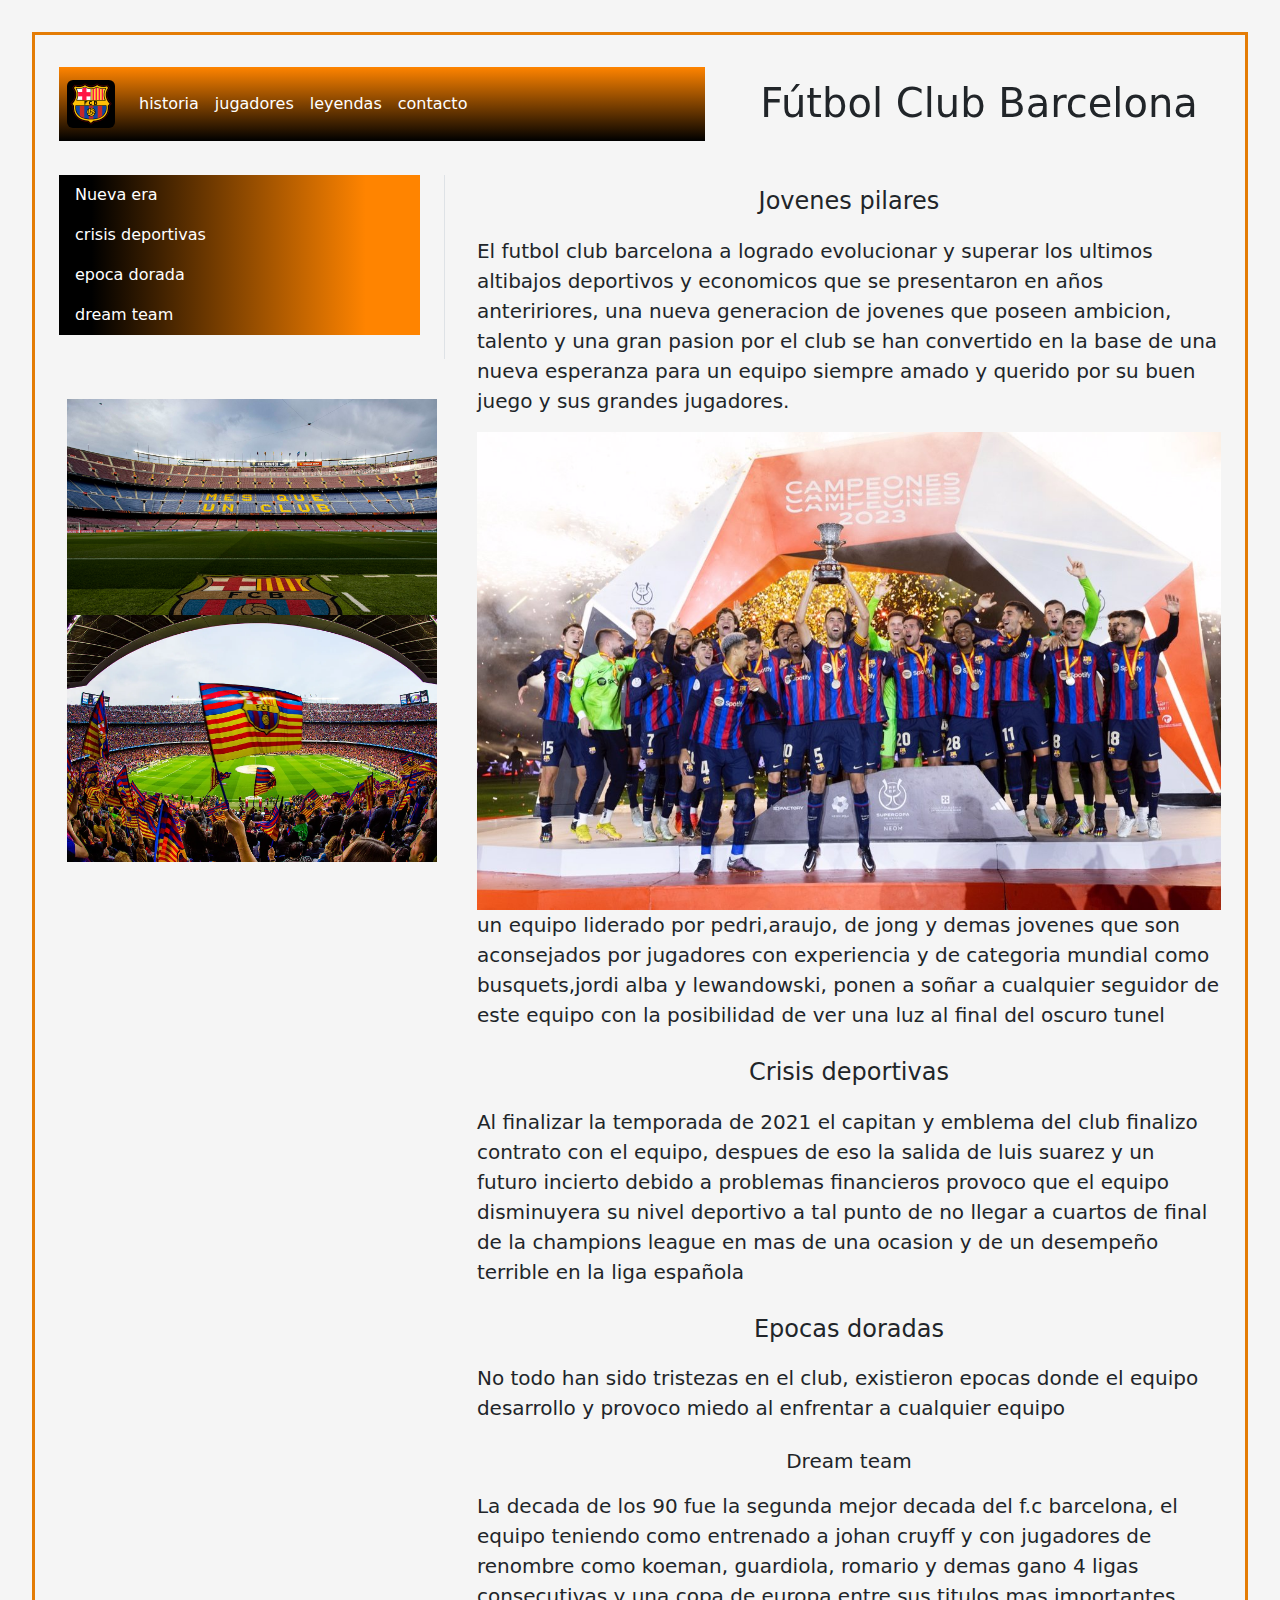
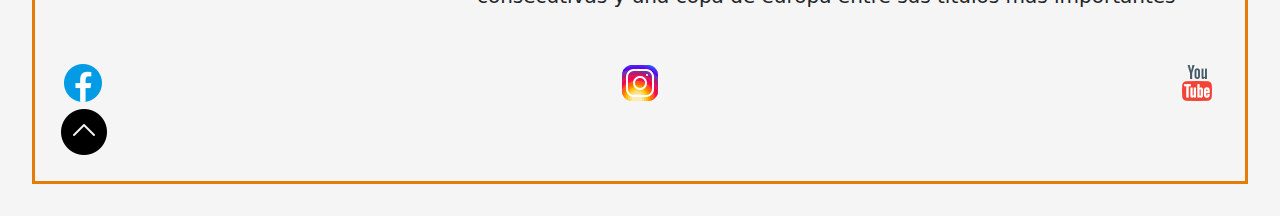
==== index.html @ ddcb74bc "a" ====
<!DOCTYPE html>
<html lang="en">
<head>
    <meta charset="UTF-8">
    <meta http-equiv="X-UA-Compatible" content="IE=edge">
    <meta name="viewport" content="width=device-width, initial-scale=1.0">
    <link href="https://unpkg.com/aos@2.3.1/dist/aos.css" rel="stylesheet">
    <link rel="stylesheet" href="https://cdn.jsdelivr.net/npm/bootstrap@5.3.0-alpha1/dist/css/bootstrap.min.css">
    <link rel="stylesheet" href="./css/style.css">
    <link rel="icon" type="image/png" href="./img/redessociales/favbarca.png">
    <title>Barcelona F.C</title>
</head>
<body class="grilla1"> 
  <header id="inicio" >
    <nav class="navbar  navbar-expand-lg  ">
      <div class="container-fluid">
        <a class="navbar-brand" data-aos="zoom-in"  data-aos-duration="1000" href="./index.html"><img src="./img/redessociales/barcelona.png" class="rounded" alt=""></a>
        <button class="navbar-toggler" type="button" data-bs-toggle="collapse" data-bs-target="#navbarNav" aria-controls="navbarNav" aria-expanded="false" aria-label="Toggle navigation">
          <span class="navbar-toggler-icon"></span>
        </button>
        <div class="collapse navbar-collapse" id="navbarNav">
          <ul class="navbar-nav">
            <li class="nav-item">
              <a class="nav-link" href="./sections/story.html">historia</a>
            </li>
            <li class="nav-item">
              <a class="nav-link" href="./sections/players.html">jugadores</a>
            </li>
            <li class="nav-item">
              <a class="nav-link" href="./sections/leyends.html">leyendas</a>
            </li>
            <li class="nav-item">
              <a class="nav-link" href="./sections/contact.html">contacto</a>
            </li>
          </ul>
        </div>
      </div>
    </nav>
  </header>
  <main  data-aos="zoom-in"  data-aos-duration="1000" >
    <h1 class="titulo"  >Fútbol Club Barcelona</h1>
  </main>
  <picture class="estadio">
    <img src="./img/inicio/estadio.jpg" p-1 class="img-fluid" alt="estadio barcelona">
  </picture>
  <picture class="hinchada">
    <img src="./img/inicio/hinchada.webp" class="img-fluid" alt="hinchas del barcelona">
  </picture>       
  <section  class="menu2">
    <nav  id="navbar-example3" class="h-100 flex-column align-items-stretch pe-4 border-end">
      <nav class="nav  flex-column" class="grad" >
        <a class="nav-link" href="#item-1">Nueva era</a> 
        <a class="nav-link" href="#item-2">crisis deportivas</a>
        <a class="nav-link" href="#item-3">epoca dorada</a>
        <a class="nav-link" href="#item-4">dream team</a>
      </nav>
    </nav>
  </section>
  <section class="contenido">
    <div data-bs-spy="scroll" data-bs-target="#navbar-example3" data-bs-smooth-scroll="true" class="scrollspy-example-2" tabindex="0">
      <div id="item-1">
        <h4>Jovenes pilares</h4>
        <p>El futbol club barcelona a logrado evolucionar y superar los ultimos altibajos deportivos y economicos
                  que se presentaron en años anteririores, una nueva generacion de jovenes que poseen ambicion, talento y una  
                  gran pasion por el club se han convertido en la base de una nueva esperanza para un equipo siempre amado  y  querido por su buen juego y sus grandes jugadores.</p>
        <picture class="campeon" >
          <img src="./img/barcacampeon.jpg" class="img-fluid" alt="barcelona campeon 2023">
        </picture>
        <p>un equipo liderado por pedri,araujo, de jong y demas jovenes que son aconsejados por jugadores con experiencia y de categoria mundial como busquets,jordi alba y lewandowski, ponen a soñar a cualquier seguidor de este equipo con la posibilidad de ver una luz al final del oscuro tunel</p>
      </div>
      <div id="item-2">
        <h4>Crisis deportivas</h4>
          <p>Al finalizar la temporada de 2021 el capitan y emblema del club finalizo contrato con el equipo, despues de eso la salida de luis suarez y un futuro incierto debido a problemas financieros provoco que el equipo disminuyera su nivel deportivo a tal punto de no llegar a cuartos de final de la champions league en mas de una ocasion y de un desempeño terrible en la liga española</p>
      </div>
      <div id="item-3">
        <h4>Epocas doradas</h4>
          <p>No todo  han sido tristezas en el club, existieron epocas donde el equipo desarrollo y provoco miedo al enfrentar a cualquier equipo</p>
      </div>
      <div id="item-4">
        <h5>Dream team</h5>
          <p>La decada de los 90 fue la segunda mejor decada del f.c barcelona, el equipo teniendo como entrenado a johan cruyff y con jugadores de renombre como koeman, guardiola, romario y demas gano 4 ligas consecutivas y una copa de europa entre sus titulos mas importantes</p>
      </div>
    </div>
  </section>
  <footer>
    <div class="redes">
      <a href="https://www.facebook.com/fcbarcelona" target="_blank"><img class="icono" src="./img/redessociales/facebook.png" alt="facebook del barcelona"></a>
      <a href="https://www.instagram.com/fcbarcelona/" target="_blank"> <img class="icono" src="./img/redessociales/instagram.png" alt="instagram del barcelona"></a>
      <a href="https://www.youtube.com/@FCBarcelona" target="_blank"><img src="./img/redessociales/youtube.png" alt="youtube del barcelona"></a>    
    </div>
    <div>
      <a href="#inicio"><img src="./img/redessociales/arriba.png" alt="volver al inicio"></a>
    </div>
  </footer>
  <script src="https://unpkg.com/aos@2.3.1/dist/aos.js"></script>
  <script>
    AOS.init();
  </script>
  <script src="https://cdn.jsdelivr.net/npm/bootstrap@5.3.0-alpha1/dist/js/bootstrap.bundle.min.js" integrity="sha384-w76AqPfDkMBDXo30jS1Sgez6pr3x5MlQ1ZAGC+nuZB+EYdgRZgiwxhTBTkF7CXvN" crossorigin="anonymous"></script>
</body>
</html>
---- css/style.css ----
@import url('https://fonts.googleapis.com/css2?family=Raleway:ital@0;1&display=swap');
*{
    margin: 0;
    padding: 0;
}
body{
    background-color:whitesmoke;
    margin: 2em;
    gap: 1em;
}
h1, h2, h3, h4, h5{
    text-align: center;
    padding: 0.5em;
    
}
p{
    font-size: 20px;
    transition: font-size 1s;
}
p:hover{
    font-size: 25px;
}
footer{
    grid-area: footer;
    padding: 0.5em;
}
.redes{
    display: flex;
    flex: auto;
    justify-content: space-between;
    flex-direction: row;
    
    

}
.navbar .container-fluid{
    display: flex;
    justify-content: flex-start;
    align-items: stretch;
    background: linear-gradient(0deg, rgba(0,0,0,1) 0%, rgba(255,132,0,1) 100%);
    padding: 0.5em;
    
    
}
.nav .nav-link{
    background: linear-gradient(90deg, rgba(0,0,0,1) 9%, rgba(255,132,0,1) 85%);

}
.nav-link{
    color: rgb(255, 255, 255);
    list-style-type:circle;
    list-style-position: inside;
    
}


.form-control{
    background-color: #890000;
}

input{
    background-color: #890000;
    color: black;
    border-radius: 1rem;
    border-color: black;
    
}
header{
    grid-area: header;
    padding: 0.5em;
}
main{
    grid-area: main;
    padding: 0.5em;
    
}
.estadio{
    padding: 0.5em;
    margin: 0.5em;
    grid-area: estadio;
}
.hinchada{
    padding: 0.5em;
    margin: 0.5em;
    grid-area: hinchada;
}
.menu2{
    grid-area: menu2;
    padding: 0.5em;
}
.contenido{
    display: flex;
    flex-direction: column;
    justify-content: center;
    align-items: first baseline;
    grid-area: contenido;
    padding: 0.5em;
}
.grilla1{
    display: grid;
    grid-template-areas: 
    "header"
    "main"
    "estadio"
    "hinchada"
    "menu2"
    "contenido"
    "footer";
    padding: 1em;
    border:#e47c05 solid ;
    
}
@media (min-width: 600px){
    .grilla1{
        grid-template-areas: 
        "header main "
        "menu2 menu2"
        "estadio hinchada"
        "contenido contenido  "
        "footer footer ";
    }
    

}
@media (min-width: 600px){

}
@media (min-width: 900px){
    .grilla1{
        grid-template-areas: 
        "header header main"
        "menu2  contenido contenido"
        "estadio contenido contenido "
        "hinchada contenido contenido"
        "footer footer footer";
        grid-template-columns: auto auto 500px;
        grid-template-rows: 100px 200px 200px auto;
    
}

}
.list-group{
    margin-bottom: 1em;
    color: black;
}

.list-group-item{
    background: linear-gradient(90deg, rgba(255,255,255,1) 0%, rgba(0,16,135,1) 32%, rgba(219,0,0,1) 68%, rgba(255,255,255,1) 100%);
    
    border: black solid;
}

.card-body{
    padding:0.5rem ;
    background-color: rgb(255, 227, 227);
}

.carta1 {
    display: flex;
    align-items: stretch;
    flex-direction: column;
    grid-area: carta1 ;
    
}
.carta2{
    grid-area: carta2;
    display: flex;
    align-items: stretch;
    flex-direction: column;
}
.carta3{
    grid-area:carta3 ;
    display: flex;
    align-items: stretch;
    flex-direction: column;
}
.carta4{
    grid-area:carta4 ;
    display: flex;
    align-items: stretch;
    flex-direction: column;
}
.carta5{
    grid-area:carta5 ;
    display: flex;
    align-items: stretch;
    flex-direction: column;
}
.carta6{
    grid-area: carta6;
    display: flex;
    align-items: stretch;
    flex-direction: column;
}
.carta7{
    grid-area: carta7;
    display: flex;
    align-items: stretch;
    flex-direction: column;
}
.destacados{
    grid-area: destacados;
    padding: 1em;
    display: flex;
    justify-content: center;
    align-items: center;
    flex-direction: column;


}
.figuras{
    grid-area: figuras;
    padding:  1em;
}

.grillaJug{
    grid-area: grillajug;
    display: grid;
    grid-template-rows: repeat(7, 35em);
    grid-template-areas: 
    "carta1"
    "carta2"
    "carta3"
    "carta4"
    "carta5"
    "carta6"
    "carta7";
    gap: 2em;
    padding: 1em;
    
    
}
@media (min-width: 600px){
    
    .grillaJug{
        grid-template-rows: repeat(4, 35em);
        grid-template-areas: 
        "carta1 carta2"
        "carta3 carta4"
        "carta5 carta6"
        "carta7 carta7";
    }
}
@media (min-width: 900px){
    .grillaJug{
        grid-template-rows: repeat(3, 35em);
        grid-template-areas: 
        "carta1 carta2 carta3"
        "carta4 carta5 carta6"
        "carta7 carta7 carta7"
    }

}
.grilla2{
    display: grid;
    grid-template-areas: 
    "header"
    "main"
    "destacados"
    "figuras"
    "grillajug"
    "footer";
}
@media (min-width: 600px){
    .grilla2{
        grid-template-areas: 
        "header main"
        "destacados figuras"
        "grillajug grillajug"
        "footer footer";
}
}
@media (min-width: 900px){
    .grilla2{
        grid-template-areas:
        "header header main"
        "destacados destacados figuras"
        "grillajug grillajug grillajug"
        "footer footer footer";
    }
}
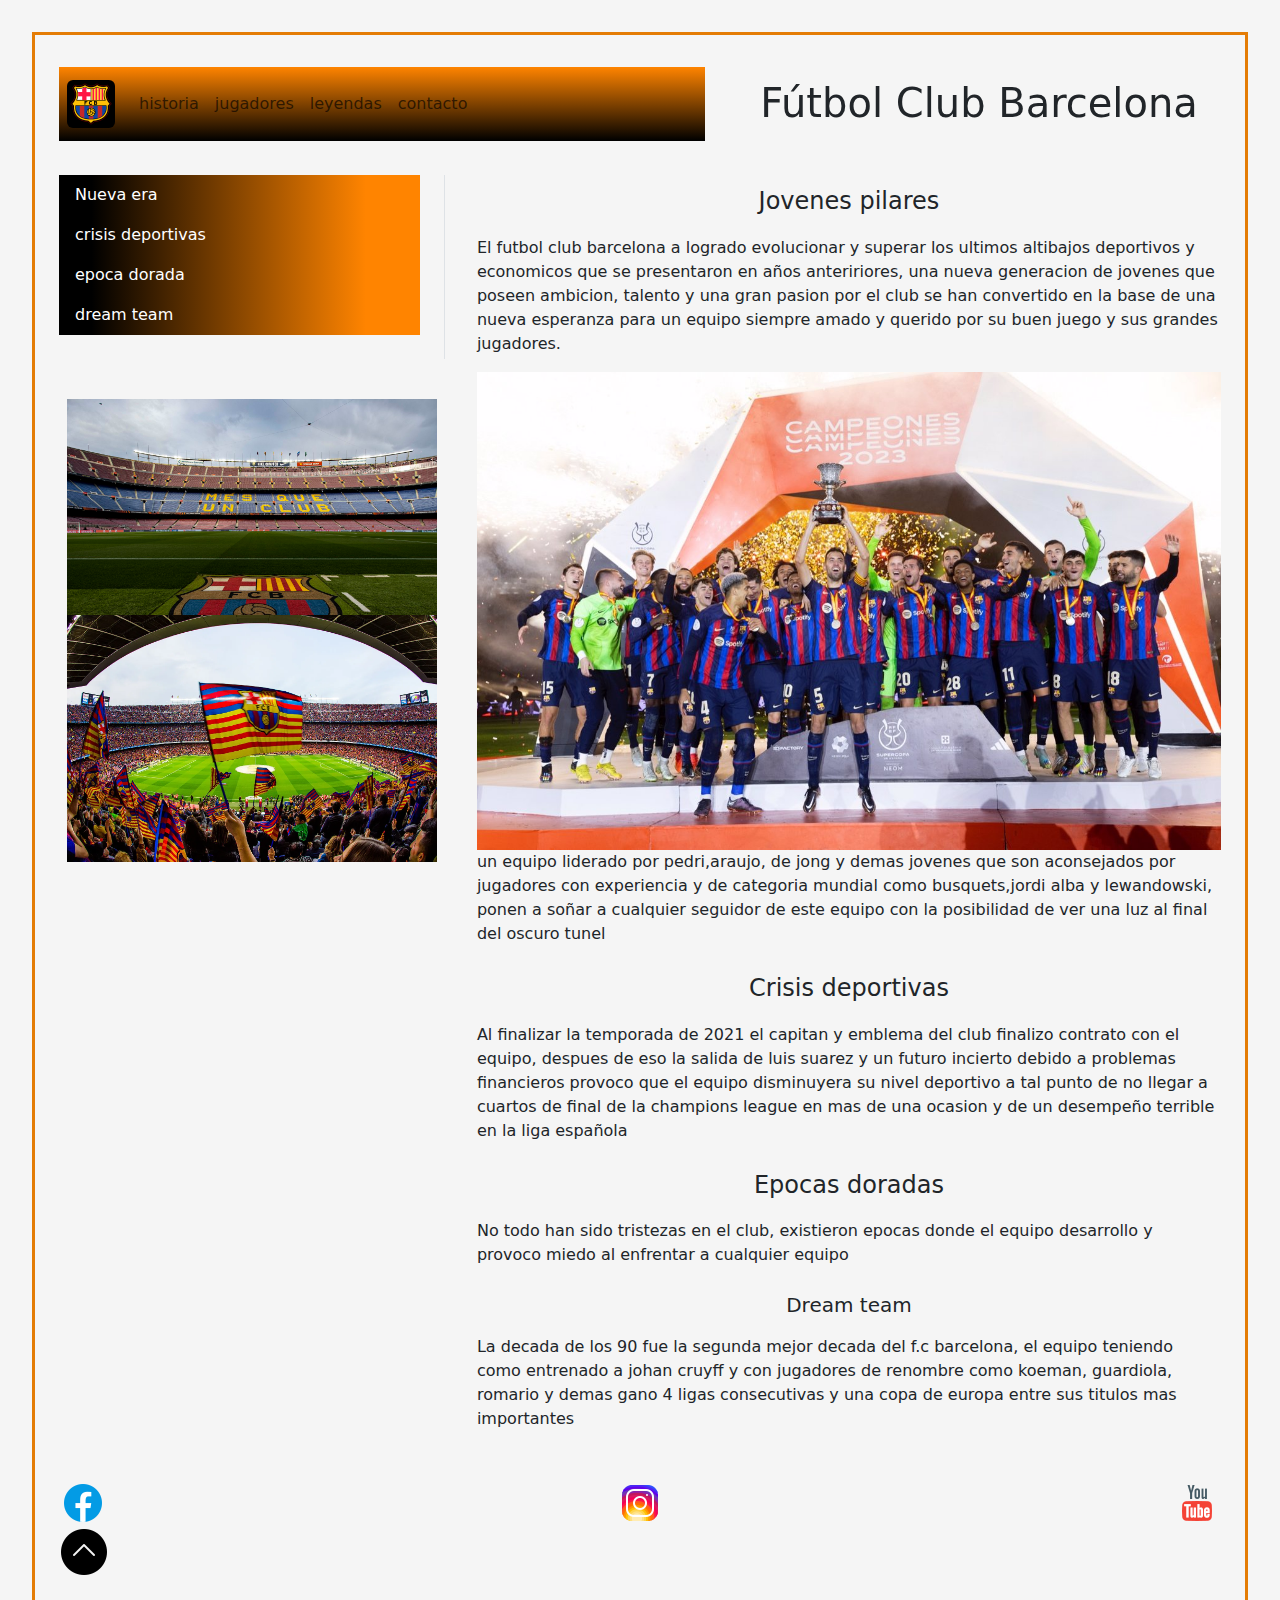
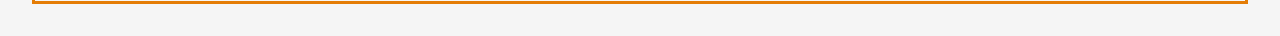
==== commit ac5410fa: "a" ====
--- a/index.html
+++ b/index.html
@@ -6,7 +6,7 @@
     <meta name="viewport" content="width=device-width, initial-scale=1.0">
     <link href="https://unpkg.com/aos@2.3.1/dist/aos.css" rel="stylesheet">
     <link rel="stylesheet" href="https://cdn.jsdelivr.net/npm/bootstrap@5.3.0-alpha1/dist/css/bootstrap.min.css">
-    <link rel="stylesheet" href="./css/style.css">
+    <link rel="stylesheet" href="./css/styles.css">
     <link rel="icon" type="image/png" href="./img/redessociales/favbarca.png">
     <title>Barcelona F.C</title>
 </head>
--- a/css/styles.css
+++ b/css/styles.css
@@ -0,0 +1,210 @@
+@import url("https://fonts.googleapis.com/css2?family=Raleway:ital@0;1&display=swap");
+* {
+  margin: 0;
+  padding: 0;
+}
+
+body {
+  background-color: whitesmoke;
+  margin: 2em;
+  gap: 1em;
+}
+body h1, body h2, body h3, body h4, body h5 {
+  text-align: center;
+  padding: 0.5em;
+}
+body h1 p, body h2 p, body h3 p, body h4 p, body h5 p {
+  font-size: 20px;
+  transition: font-size 1s;
+}
+body h1 p:hover, body h2 p:hover, body h3 p:hover, body h4 p:hover, body h5 p:hover {
+  font-size: 25px;
+}
+
+header {
+  grid-area: header;
+  padding: 0.5em;
+}
+header .navbar .container-fluid {
+  display: flex;
+  justify-content: flex-start;
+  align-items: stretch;
+  background: linear-gradient(0deg, rgb(0, 0, 0) 0%, rgb(255, 132, 0) 100%);
+  padding: 0.5em;
+}
+
+.nav {
+  background: linear-gradient(90deg, rgb(0, 0, 0) 9%, rgb(255, 132, 0) 85%);
+}
+.nav .nav-link {
+  color: rgb(255, 255, 255);
+  list-style-type: circle;
+  list-style-position: inside;
+}
+
+.grilla1 {
+  display: grid;
+  grid-template-areas: "header" "main" "estadio" "hinchada" "menu2" "contenido" "footer";
+  padding: 1em;
+  border: #e47c05 solid;
+}
+.grilla1 main {
+  grid-area: main;
+  padding: 0.5em;
+}
+.grilla1 .estadio {
+  padding: 0.5em;
+  margin: 0.5em;
+  grid-area: estadio;
+}
+.grilla1 .hinchada {
+  padding: 0.5em;
+  margin: 0.5em;
+  grid-area: hinchada;
+}
+.grilla1 .menu2 {
+  grid-area: menu2;
+  padding: 0.5em;
+}
+.grilla1 .contenido {
+  display: flex;
+  flex-direction: column;
+  justify-content: center;
+  align-items: first baseline;
+  grid-area: contenido;
+  padding: 0.5em;
+}
+
+@media (min-width: 600px) {
+  .grilla1 {
+    grid-template-areas: "header main " "menu2 menu2" "estadio hinchada" "contenido contenido  " "footer footer ";
+  }
+}
+@media (min-width: 900px) {
+  .grilla1 {
+    grid-template-areas: "header header main" "menu2  contenido contenido" "estadio contenido contenido " "hinchada contenido contenido" "footer footer footer";
+    grid-template-columns: auto auto 500px;
+    grid-template-rows: 100px 200px 200px auto;
+  }
+}
+.grilla2 {
+  display: grid;
+  grid-template-areas: "header" "main" "destacados" "figuras" "grillajug" "footer";
+}
+.grilla2 .list-group {
+  margin-bottom: 1em;
+  color: black;
+}
+.grilla2 .list-group-item {
+  background: linear-gradient(90deg, rgb(255, 255, 255) 0%, rgb(0, 16, 135) 32%, rgb(219, 0, 0) 68%, rgb(255, 255, 255) 100%);
+  border: black solid;
+}
+.grilla2 .card-body {
+  padding: 0.5rem;
+  background-color: rgb(255, 227, 227);
+}
+.grilla2 .destacados {
+  grid-area: destacados;
+  padding: 1em;
+  display: flex;
+  justify-content: center;
+  align-items: center;
+  flex-direction: column;
+}
+.grilla2 .figuras {
+  grid-area: figuras;
+  padding: 1em;
+}
+
+@media (min-width: 600px) {
+  .grilla2 {
+    grid-template-areas: "header main" "destacados figuras" "grillajug grillajug" "footer footer";
+  }
+}
+@media (min-width: 900px) {
+  .grilla2 {
+    grid-template-areas: "header header main" "destacados destacados figuras" "grillajug grillajug grillajug" "footer footer footer";
+  }
+}
+.grillaJug {
+  grid-area: grillajug;
+  display: grid;
+  grid-template-rows: repeat(7, 35em);
+  grid-template-areas: "carta1" "carta2" "carta3" "carta4" "carta5" "carta6" "carta7";
+  gap: 2em;
+  padding: 1em;
+}
+.grillaJug .carta1 {
+  grid-area: carta1;
+  display: flex;
+  align-items: stretch;
+  flex-direction: column;
+  flex-wrap: wrap;
+}
+.grillaJug .carta2 {
+  grid-area: carta2;
+  display: flex;
+  align-items: stretch;
+  flex-direction: column;
+  flex-wrap: wrap;
+}
+.grillaJug .carta3 {
+  grid-area: carta3;
+  display: flex;
+  align-items: stretch;
+  flex-direction: column;
+  flex-wrap: wrap;
+}
+.grillaJug .carta4 {
+  grid-area: carta4;
+  display: flex;
+  align-items: stretch;
+  flex-direction: column;
+  flex-wrap: wrap;
+}
+.grillaJug .carta5 {
+  grid-area: carta5;
+  display: flex;
+  align-items: stretch;
+  flex-direction: column;
+  flex-wrap: wrap;
+}
+.grillaJug .carta6 {
+  grid-area: carta6;
+  display: flex;
+  align-items: stretch;
+  flex-direction: column;
+  flex-wrap: wrap;
+}
+.grillaJug .carta7 {
+  grid-area: carta7;
+  display: flex;
+  align-items: stretch;
+  flex-direction: column;
+  flex-wrap: wrap;
+}
+
+@media (min-width: 600px) {
+  .grillaJug {
+    grid-template-rows: repeat(4, 35em);
+    grid-template-areas: "carta1 carta2" "carta3 carta4" "carta5 carta6" "carta7 carta7";
+  }
+}
+@media (min-width: 900px) {
+  .grillaJug {
+    grid-template-rows: repeat(3, 35em);
+    grid-template-areas: "carta1 carta2 carta3" "carta4 carta5 carta6" "carta7 carta7 carta7";
+  }
+}
+footer {
+  grid-area: footer;
+  padding: 0.5em;
+}
+footer .redes {
+  display: flex;
+  flex: auto;
+  justify-content: space-between;
+  flex-direction: row;
+}
+
+/*# sourceMappingURL=styles.css.map */
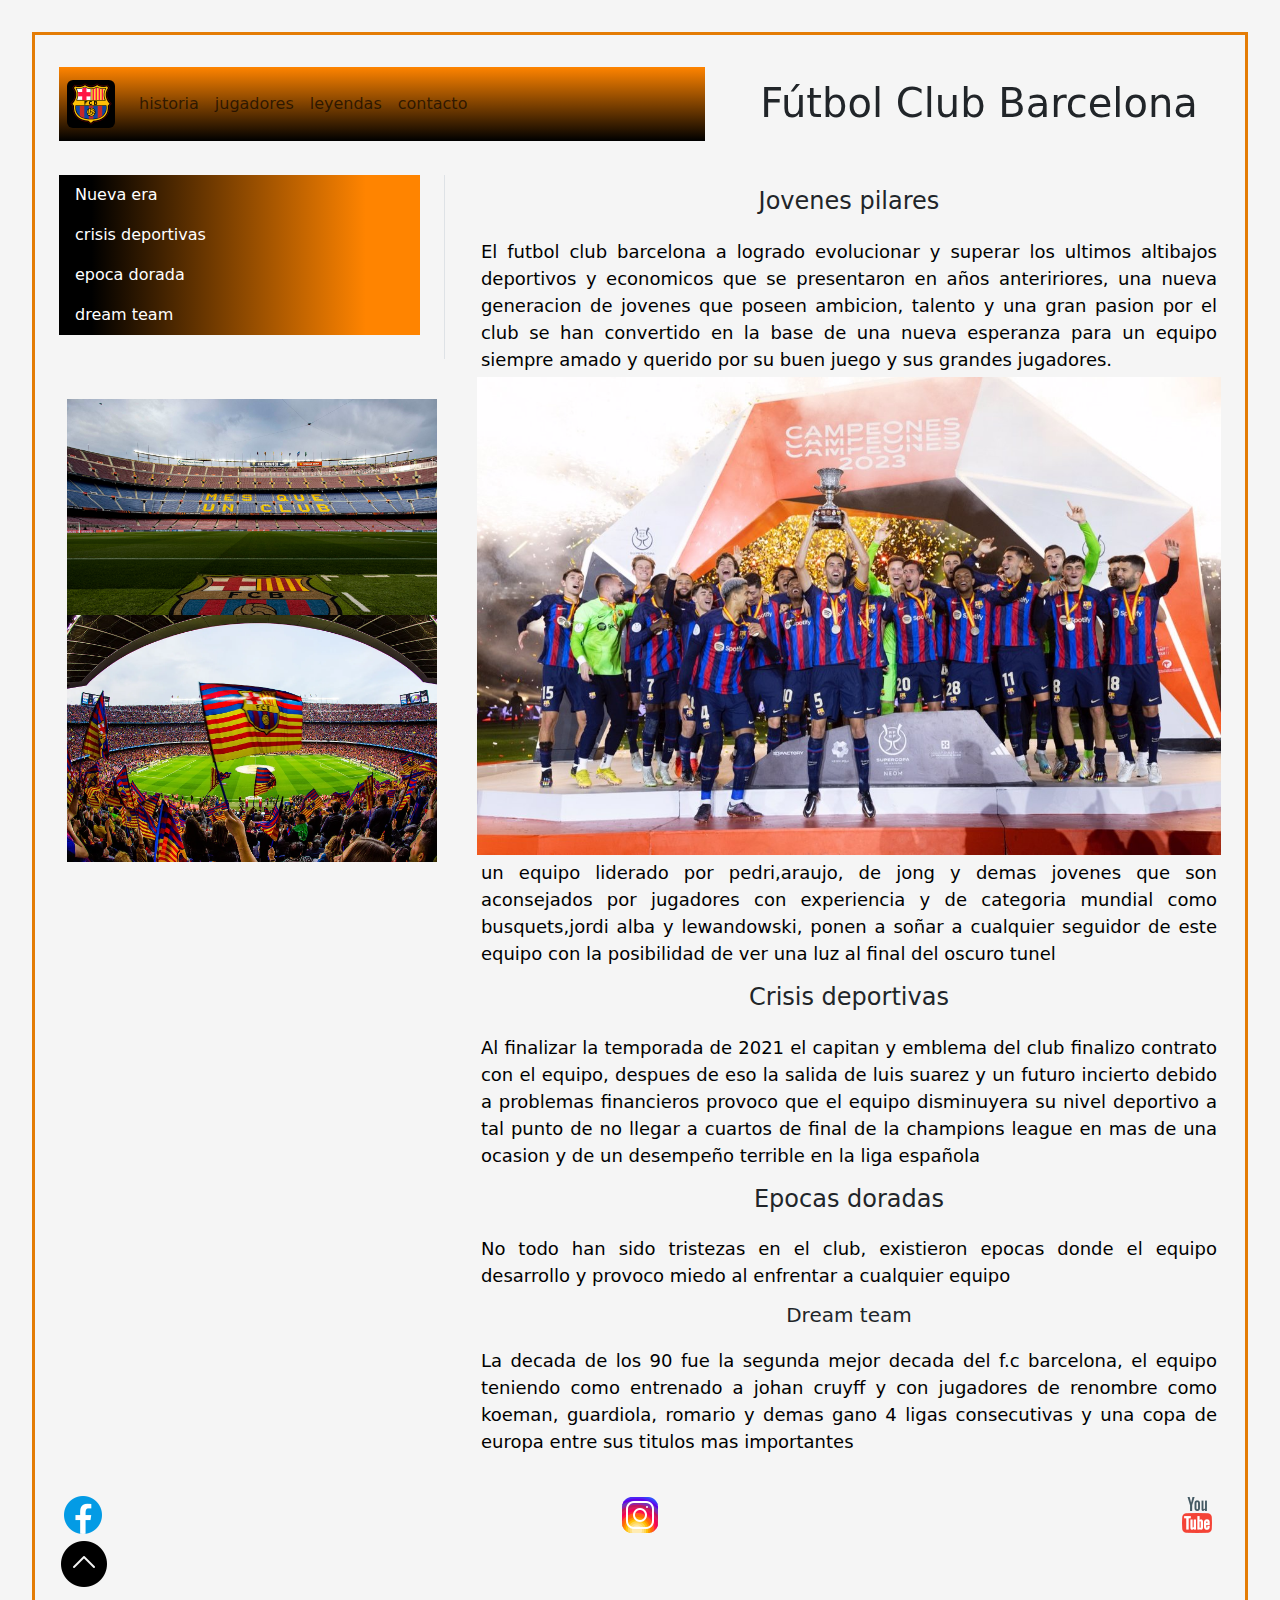
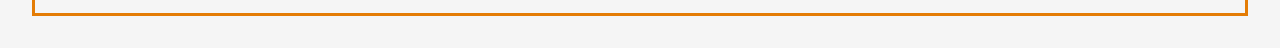
==== commit 5ab2d504: "a" ====
--- a/index.html
+++ b/index.html
@@ -4,6 +4,8 @@
     <meta charset="UTF-8">
     <meta http-equiv="X-UA-Compatible" content="IE=edge">
     <meta name="viewport" content="width=device-width, initial-scale=1.0">
+    <meta name="keywords" content="Barcelona, Futbol, España, Liga española, Barca, Futbol europeo">
+    <meta name="description" content="Pagina de fans del  barcelona F.C enfocada en demostrar la actualidad y el pasado del equipo, sus epocas doradas y sus años negros">
     <link href="https://unpkg.com/aos@2.3.1/dist/aos.css" rel="stylesheet">
     <link rel="stylesheet" href="https://cdn.jsdelivr.net/npm/bootstrap@5.3.0-alpha1/dist/css/bootstrap.min.css">
     <link rel="stylesheet" href="./css/styles.css">
--- a/css/styles.css
+++ b/css/styles.css
@@ -13,12 +13,23 @@
   text-align: center;
   padding: 0.5em;
 }
-body h1 p, body h2 p, body h3 p, body h4 p, body h5 p {
-  font-size: 20px;
-  transition: font-size 1s;
-}
-body h1 p:hover, body h2 p:hover, body h3 p:hover, body h4 p:hover, body h5 p:hover {
-  font-size: 25px;
+body p {
+  color: black;
+  font-size: 18px;
+  padding: 2px;
+  margin: 2px;
+  text-align: justify;
+}
+body p:hover {
+  transition: 1s;
+  color: rgb(109, 0, 0);
+  font-size: 22px;
+}
+
+.figuras {
+  display: flex;
+  align-items: center;
+  flex-direction: row;
 }
 
 header {
@@ -27,7 +38,7 @@
 }
 header .navbar .container-fluid {
   display: flex;
-  justify-content: flex-start;
+  justify-content: space-between;
   align-items: stretch;
   background: linear-gradient(0deg, rgb(0, 0, 0) 0%, rgb(255, 132, 0) 100%);
   padding: 0.5em;
@@ -139,49 +150,49 @@
   display: flex;
   align-items: stretch;
   flex-direction: column;
-  flex-wrap: wrap;
+  flex-wrap: nowrap;
 }
 .grillaJug .carta2 {
   grid-area: carta2;
   display: flex;
   align-items: stretch;
   flex-direction: column;
-  flex-wrap: wrap;
+  flex-wrap: nowrap;
 }
 .grillaJug .carta3 {
   grid-area: carta3;
   display: flex;
   align-items: stretch;
   flex-direction: column;
-  flex-wrap: wrap;
+  flex-wrap: nowrap;
 }
 .grillaJug .carta4 {
   grid-area: carta4;
   display: flex;
   align-items: stretch;
   flex-direction: column;
-  flex-wrap: wrap;
+  flex-wrap: nowrap;
 }
 .grillaJug .carta5 {
   grid-area: carta5;
   display: flex;
   align-items: stretch;
   flex-direction: column;
-  flex-wrap: wrap;
+  flex-wrap: nowrap;
 }
 .grillaJug .carta6 {
   grid-area: carta6;
   display: flex;
   align-items: stretch;
   flex-direction: column;
-  flex-wrap: wrap;
-}
-.grillaJug .carta7 {
+  flex-wrap: nowrap;
+}
+.grillaJug .carta {
   grid-area: carta7;
   display: flex;
   align-items: stretch;
   flex-direction: column;
-  flex-wrap: wrap;
+  flex-wrap: nowrap;
 }
 
 @media (min-width: 600px) {
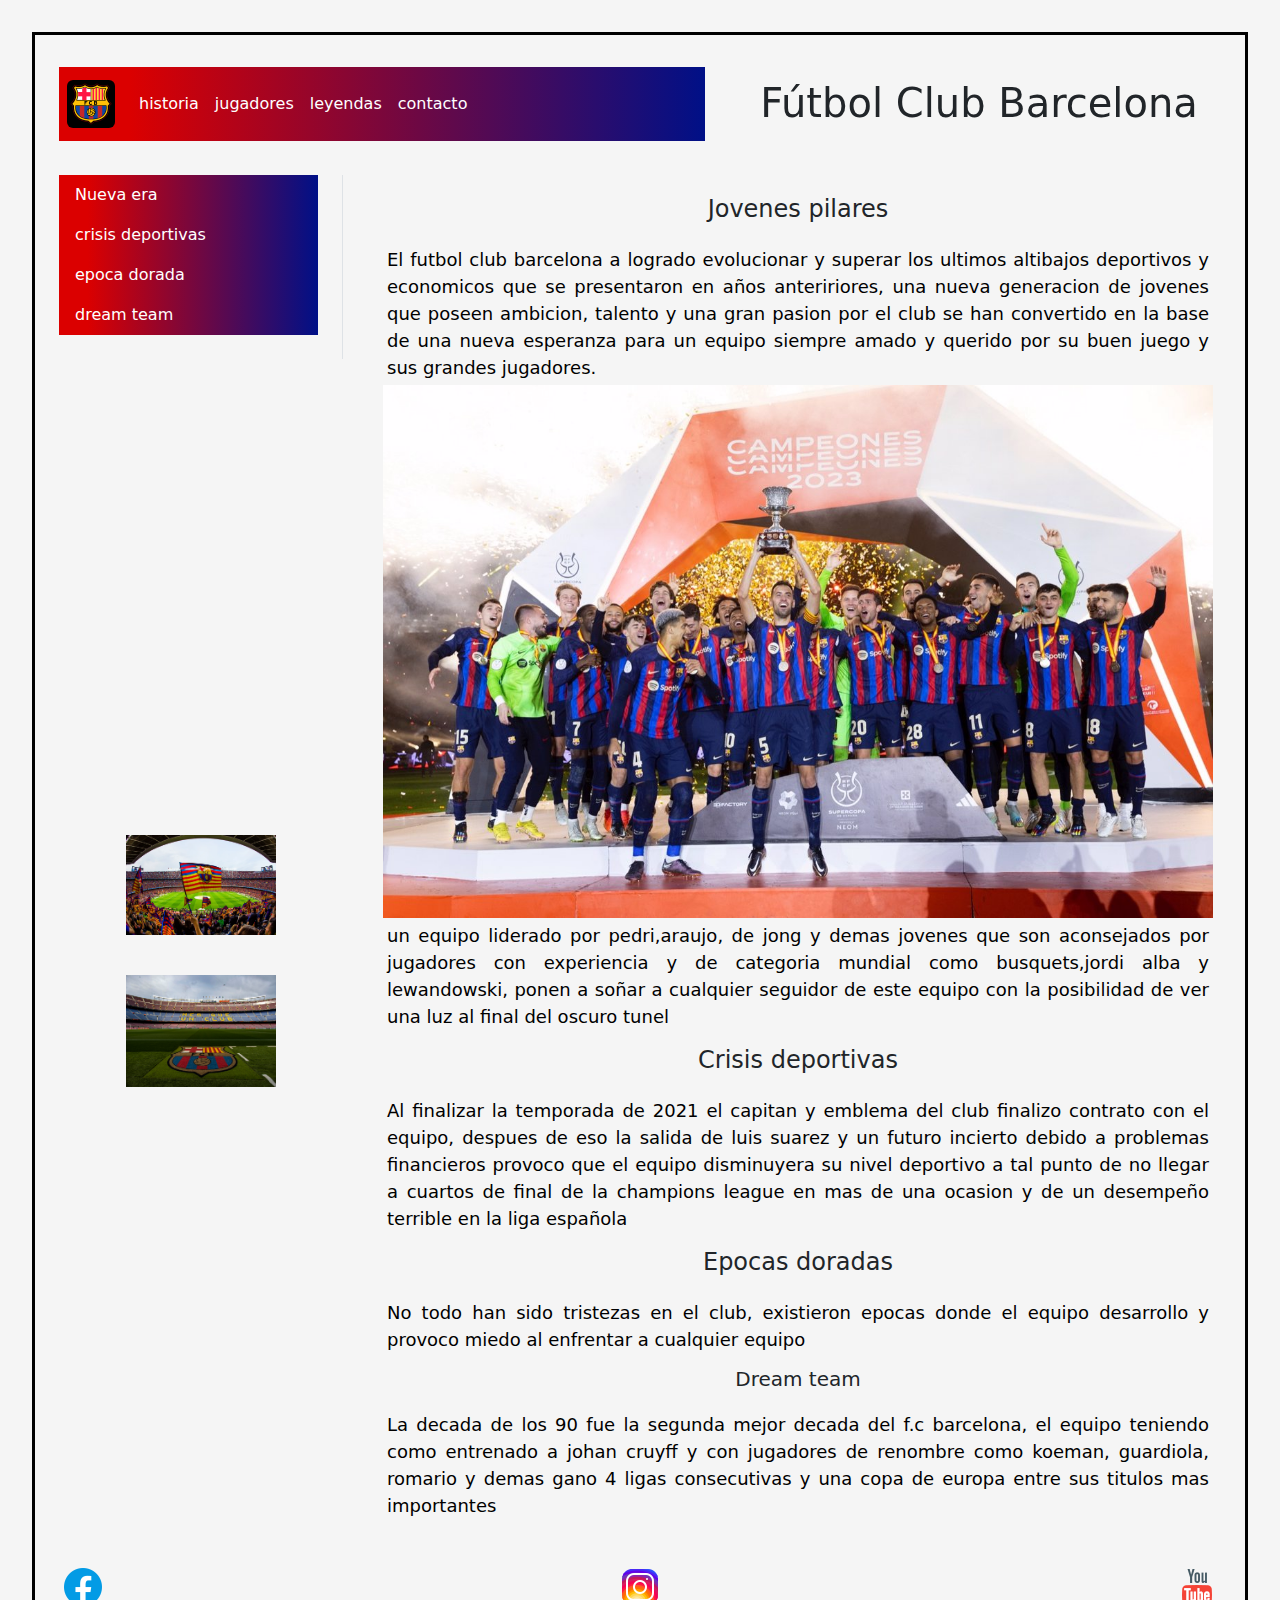
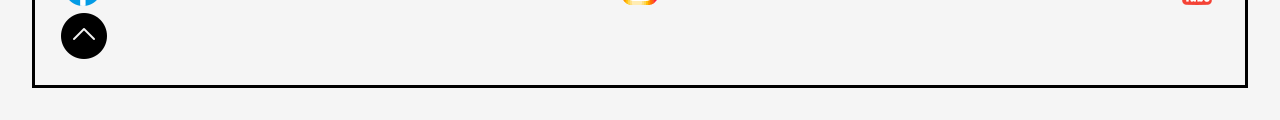
==== commit 89d04b33: "cambios finales" ====
--- a/index.html
+++ b/index.html
@@ -43,11 +43,10 @@
     <h1 class="titulo"  >Fútbol Club Barcelona</h1>
   </main>
   <picture class="estadio">
-    <img src="./img/inicio/estadio.jpg" p-1 class="img-fluid" alt="estadio barcelona">
+    <img class="img-fluid" src="./img/inicio/estadio.jpg" p-1 class="img-fluid" alt="estadio barcelona">
+    <img  class="img-fluid" src="./img/inicio/hinchada.webp" class="img-fluid" alt="hinchas del barcelona">
   </picture>
-  <picture class="hinchada">
-    <img src="./img/inicio/hinchada.webp" class="img-fluid" alt="hinchas del barcelona">
-  </picture>       
+  
   <section  class="menu2">
     <nav  id="navbar-example3" class="h-100 flex-column align-items-stretch pe-4 border-end">
       <nav class="nav  flex-column" class="grad" >
--- a/css/styles.css
+++ b/css/styles.css
@@ -7,7 +7,6 @@
 body {
   background-color: whitesmoke;
   margin: 2em;
-  gap: 1em;
 }
 body h1, body h2, body h3, body h4, body h5 {
   text-align: center;
@@ -40,12 +39,17 @@
   display: flex;
   justify-content: space-between;
   align-items: stretch;
-  background: linear-gradient(0deg, rgb(0, 0, 0) 0%, rgb(255, 132, 0) 100%);
-  padding: 0.5em;
+  background: rgb(219, 0, 0);
+  background: linear-gradient(90deg, rgb(219, 0, 0) 11%, rgb(0, 16, 135) 100%);
+  padding: 0.5em;
+}
+header .navbar .container-fluid a {
+  color: white;
 }
 
 .nav {
-  background: linear-gradient(90deg, rgb(0, 0, 0) 9%, rgb(255, 132, 0) 85%);
+  background: rgb(219, 0, 0);
+  background: linear-gradient(90deg, rgb(219, 0, 0) 11%, rgb(0, 16, 135) 100%);
 }
 .nav .nav-link {
   color: rgb(255, 255, 255);
@@ -54,10 +58,11 @@
 }
 
 .grilla1 {
-  display: grid;
-  grid-template-areas: "header" "main" "estadio" "hinchada" "menu2" "contenido" "footer";
-  padding: 1em;
-  border: #e47c05 solid;
+  gap: 1em;
+  display: grid;
+  grid-template-areas: "header" "main" "estadio" "menu2" "contenido" "footer";
+  padding: 1em;
+  border: #000000 solid;
 }
 .grilla1 main {
   grid-area: main;
@@ -67,11 +72,15 @@
   padding: 0.5em;
   margin: 0.5em;
   grid-area: estadio;
-}
-.grilla1 .hinchada {
-  padding: 0.5em;
-  margin: 0.5em;
-  grid-area: hinchada;
+  display: flex;
+  flex-direction: column;
+  align-items: center;
+  justify-content: center;
+  align-content: center;
+}
+.grilla1 .estadio img {
+  margin-bottom: 20px;
+  margin-top: 20px;
 }
 .grilla1 .menu2 {
   grid-area: menu2;
@@ -83,19 +92,66 @@
   justify-content: center;
   align-items: first baseline;
   grid-area: contenido;
-  padding: 0.5em;
+  padding: 1em;
 }
 
 @media (min-width: 600px) {
   .grilla1 {
-    grid-template-areas: "header main " "menu2 menu2" "estadio hinchada" "contenido contenido  " "footer footer ";
+    grid-template-areas: "header main " "menu2 menu2" "estadio estadio" "contenido contenido  " "footer footer ";
+  }
+  .grilla1 .estadio {
+    display: flex;
+    flex-direction: row;
+    align-items: center;
+    justify-content: center;
+    align-content: center;
+  }
+  .grilla1 .estadio img {
+    width: 150px;
+    margin-left: 20px;
+    margin-right: 20px;
   }
 }
 @media (min-width: 900px) {
   .grilla1 {
-    grid-template-areas: "header header main" "menu2  contenido contenido" "estadio contenido contenido " "hinchada contenido contenido" "footer footer footer";
-    grid-template-columns: auto auto 500px;
-    grid-template-rows: 100px 200px 200px auto;
+    grid-template-areas: "header header main" "menu2  contenido contenido" "estadio contenido contenido " "footer footer footer";
+    grid-template-columns: 300px auto 500px;
+    grid-template-rows: 100px 200px auto;
+  }
+  .grilla1 .estadio {
+    flex-direction: column-reverse;
+    align-items: center;
+    justify-content: center;
+    align-content: center;
+  }
+  .grilla1 .estadio img {
+    width: 150px;
+    margin-left: 20px;
+    margin-right: 20px;
+  }
+}
+.grillaStory {
+  display: grid;
+  grid-template-areas: "header" "main" "pcp" "msn" "acordeon" "footer";
+}
+.grillaStory .pcp {
+  grid-area: pcp;
+}
+.grillaStory .msn {
+  grid-area: msn;
+}
+.grillaStory .accordion {
+  grid-area: acordeon;
+}
+
+@media (min-width: 600px) {
+  .grillaStory {
+    grid-template-areas: "header main" "pcp msn" "acordeon acordeon" "footer footer";
+  }
+}
+@media (min-width: 900px) {
+  .grillaStory {
+    grid-template-areas: "header header header" "pcp main msn" "acordeon acordeon acordeon" "foooter footer footer ";
   }
 }
 .grilla2 {
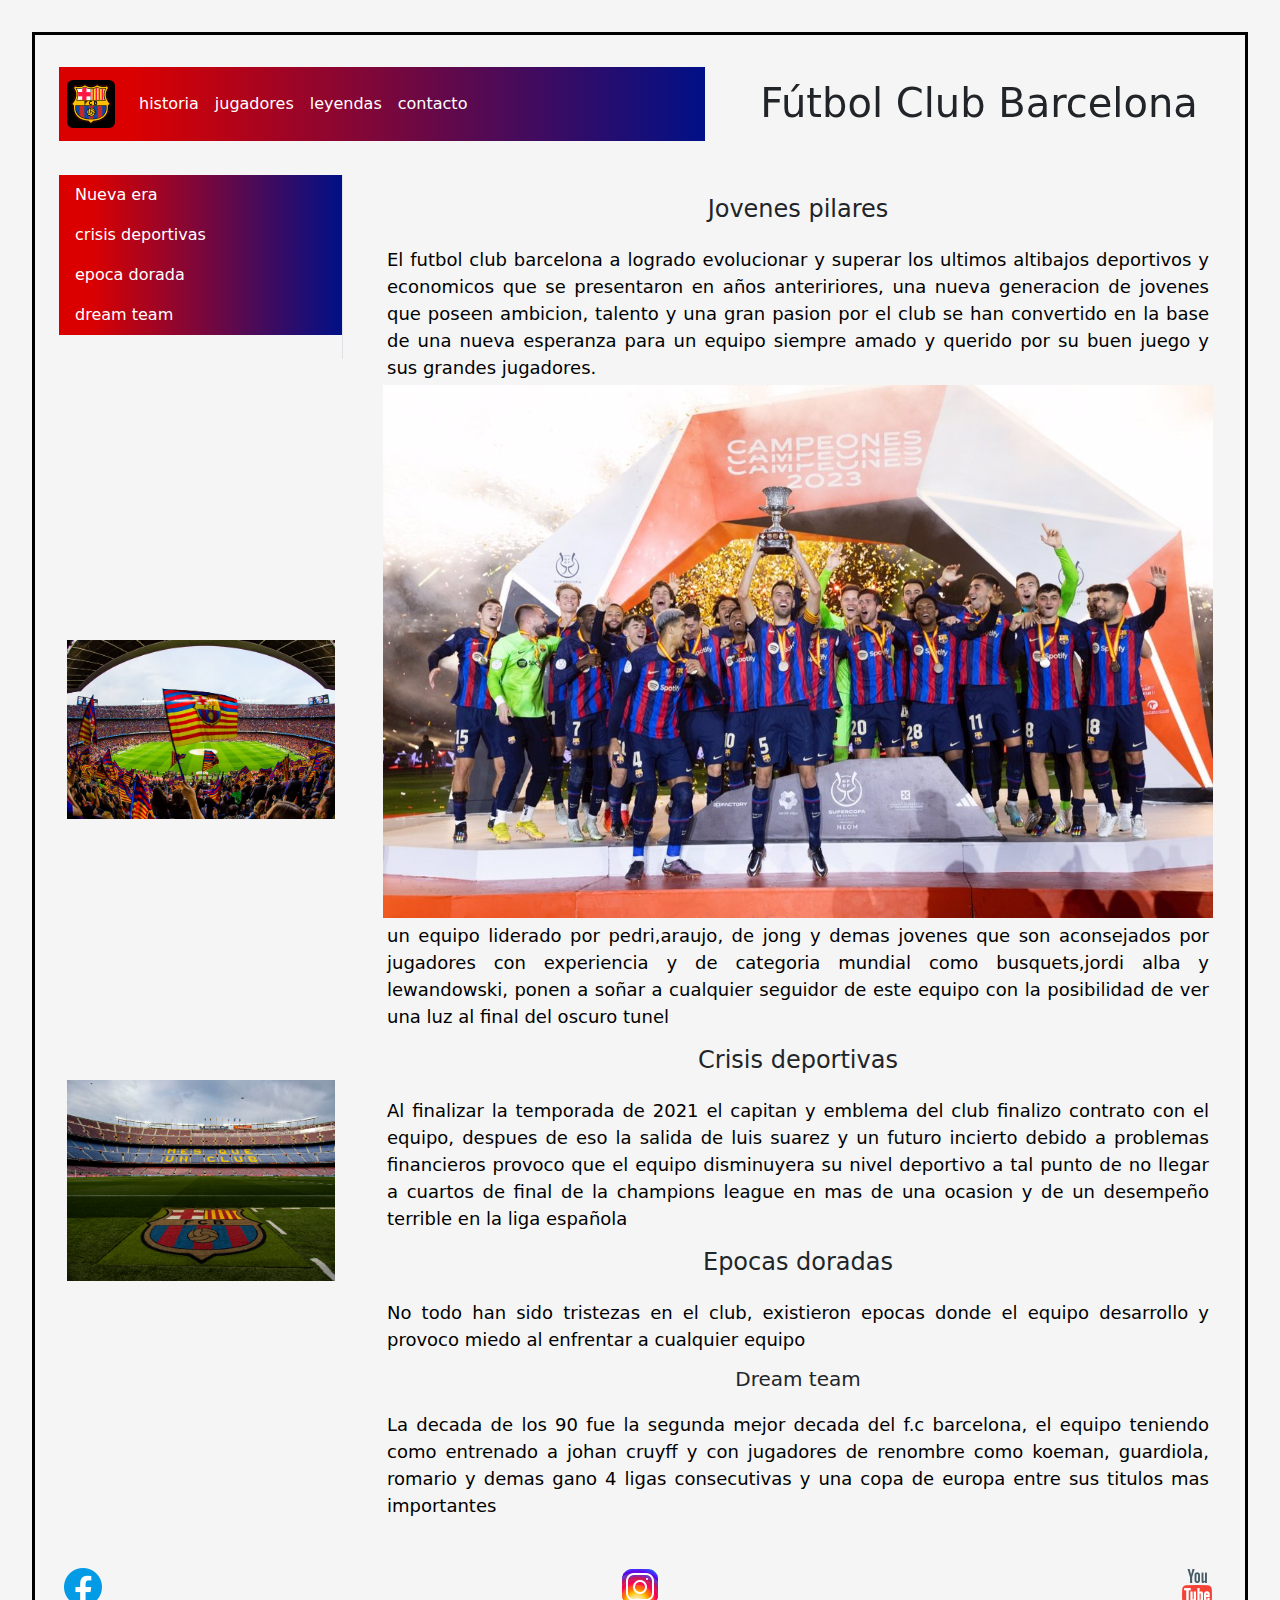
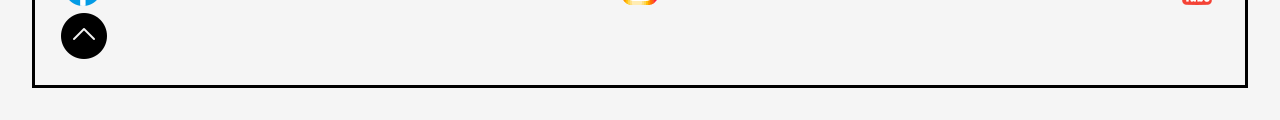
==== commit eee9cb2d: "s" ====
--- a/index.html
+++ b/index.html
@@ -48,7 +48,7 @@
   </picture>
   
   <section  class="menu2">
-    <nav  id="navbar-example3" class="h-100 flex-column align-items-stretch pe-4 border-end">
+    <nav  id="navbar-example3" class="h-100 flex-column align-items-stretch  border-end">
       <nav class="nav  flex-column" class="grad" >
         <a class="nav-link" href="#item-1">Nueva era</a> 
         <a class="nav-link" href="#item-2">crisis deportivas</a>
--- a/css/styles.css
+++ b/css/styles.css
@@ -119,20 +119,20 @@
     grid-template-rows: 100px 200px auto;
   }
   .grilla1 .estadio {
+    display: flex;
     flex-direction: column-reverse;
     align-items: center;
-    justify-content: center;
-    align-content: center;
+    justify-content: space-evenly;
   }
   .grilla1 .estadio img {
-    width: 150px;
+    width: 350px;
     margin-left: 20px;
     margin-right: 20px;
   }
 }
 .grillaStory {
   display: grid;
-  grid-template-areas: "header" "main" "pcp" "msn" "acordeon" "footer";
+  grid-template-areas: "header" "pcp" "main" "msn" "acordeon" "footer";
 }
 .grillaStory .pcp {
   grid-area: pcp;
@@ -151,7 +151,36 @@
 }
 @media (min-width: 900px) {
   .grillaStory {
-    grid-template-areas: "header header header" "pcp main msn" "acordeon acordeon acordeon" "foooter footer footer ";
+    grid-template-areas: "header header header" "pcp main msn" "acordeon acordeon acordeon" "footer footer footer ";
+  }
+}
+.accordion-body1 {
+  display: grid;
+  grid-template-areas: "img1" "texto1" "img2" "texto2";
+}
+.accordion-body1 .textAcordeon1 {
+  grid-area: texto1;
+}
+.accordion-body1 .textAcordeon2 {
+  grid-area: texto2;
+}
+.accordion-body1 .imgAcordeon1 {
+  grid-area: img1;
+  width: 115px;
+}
+.accordion-body1 .imgAcordeon2 {
+  grid-area: img2;
+  width: 115px;
+}
+
+@media (min-width: 600px) {
+  .accordion-body1 {
+    grid-template-areas: "img1 texto1" "img2 texto2";
+  }
+}
+@media (min-width: 900px) {
+  .accordion-body1 {
+    grid-template-areas: "img1 img2" "texto1 texto2";
   }
 }
 .grilla2 {
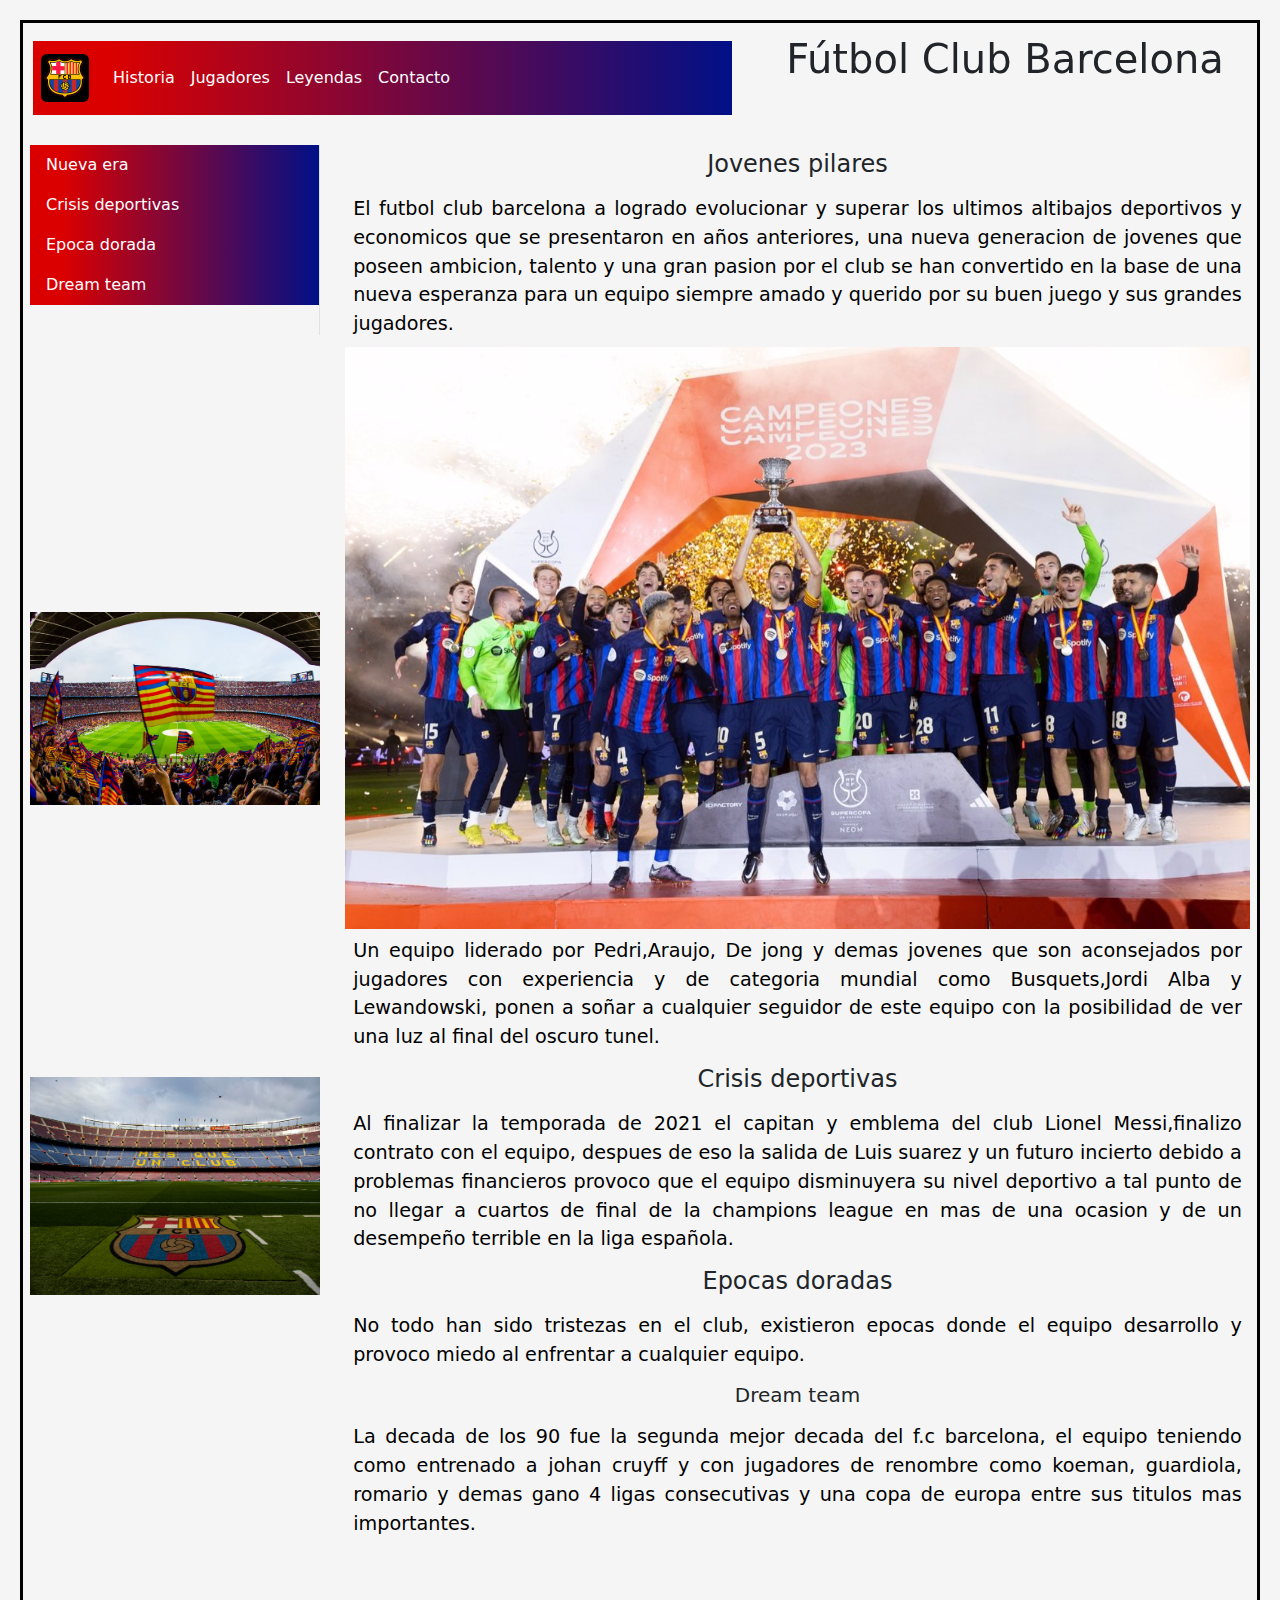
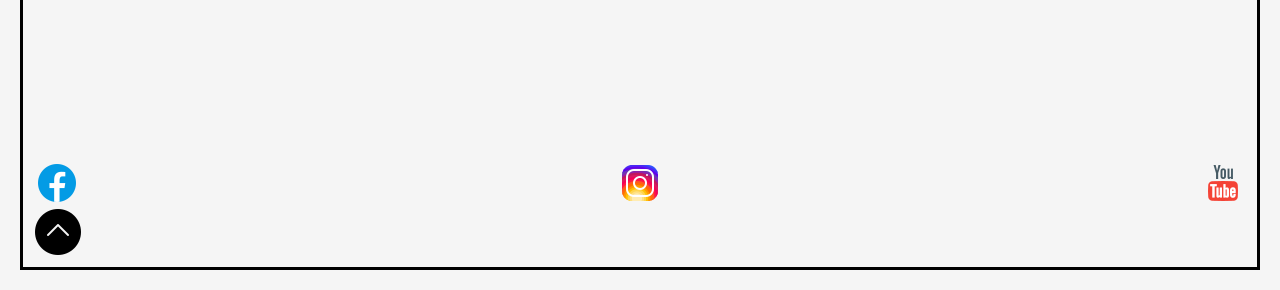
==== commit c7eea289: "s" ====
--- a/index.html
+++ b/index.html
@@ -23,16 +23,16 @@
         <div class="collapse navbar-collapse" id="navbarNav">
           <ul class="navbar-nav">
             <li class="nav-item">
-              <a class="nav-link" href="./sections/story.html">historia</a>
+              <a class="nav-link" href="./sections/story.html">Historia</a>
             </li>
             <li class="nav-item">
-              <a class="nav-link" href="./sections/players.html">jugadores</a>
+              <a class="nav-link" href="./sections/players.html">Jugadores</a>
             </li>
             <li class="nav-item">
-              <a class="nav-link" href="./sections/leyends.html">leyendas</a>
+              <a class="nav-link" href="./sections/leyends.html">Leyendas</a>
             </li>
             <li class="nav-item">
-              <a class="nav-link" href="./sections/contact.html">contacto</a>
+              <a class="nav-link" href="./sections/contact.html">Contacto</a>
             </li>
           </ul>
         </div>
@@ -43,17 +43,17 @@
     <h1 class="titulo"  >Fútbol Club Barcelona</h1>
   </main>
   <picture class="estadio">
-    <img class="img-fluid" src="./img/inicio/estadio.jpg" p-1 class="img-fluid" alt="estadio barcelona">
-    <img  class="img-fluid" src="./img/inicio/hinchada.webp" class="img-fluid" alt="hinchas del barcelona">
+    <img src="./img/inicio/estadio.jpg"  class="img-fluid" alt="estadio barcelona">
+    <img  class="img-fluid" src="./img/inicio/hinchada.webp"  alt="hinchas del barcelona">
   </picture>
   
   <section  class="menu2">
     <nav  id="navbar-example3" class="h-100 flex-column align-items-stretch  border-end">
       <nav class="nav  flex-column" class="grad" >
         <a class="nav-link" href="#item-1">Nueva era</a> 
-        <a class="nav-link" href="#item-2">crisis deportivas</a>
-        <a class="nav-link" href="#item-3">epoca dorada</a>
-        <a class="nav-link" href="#item-4">dream team</a>
+        <a class="nav-link" href="#item-2">Crisis deportivas</a>
+        <a class="nav-link" href="#item-3">Epoca dorada</a>
+        <a class="nav-link" href="#item-4">Dream team</a>
       </nav>
     </nav>
   </section>
@@ -62,24 +62,24 @@
       <div id="item-1">
         <h4>Jovenes pilares</h4>
         <p>El futbol club barcelona a logrado evolucionar y superar los ultimos altibajos deportivos y economicos
-                  que se presentaron en años anteririores, una nueva generacion de jovenes que poseen ambicion, talento y una  
+                  que se presentaron en años anteriores, una nueva generacion de jovenes que poseen ambicion, talento y una  
                   gran pasion por el club se han convertido en la base de una nueva esperanza para un equipo siempre amado  y  querido por su buen juego y sus grandes jugadores.</p>
         <picture class="campeon" >
           <img src="./img/barcacampeon.jpg" class="img-fluid" alt="barcelona campeon 2023">
         </picture>
-        <p>un equipo liderado por pedri,araujo, de jong y demas jovenes que son aconsejados por jugadores con experiencia y de categoria mundial como busquets,jordi alba y lewandowski, ponen a soñar a cualquier seguidor de este equipo con la posibilidad de ver una luz al final del oscuro tunel</p>
+        <p>Un equipo liderado por Pedri,Araujo, De jong y demas jovenes que son aconsejados por jugadores con experiencia y de categoria mundial como Busquets,Jordi Alba y Lewandowski, ponen a soñar a cualquier seguidor de este equipo con la posibilidad de ver una luz al final del oscuro tunel.</p>
       </div>
       <div id="item-2">
         <h4>Crisis deportivas</h4>
-          <p>Al finalizar la temporada de 2021 el capitan y emblema del club finalizo contrato con el equipo, despues de eso la salida de luis suarez y un futuro incierto debido a problemas financieros provoco que el equipo disminuyera su nivel deportivo a tal punto de no llegar a cuartos de final de la champions league en mas de una ocasion y de un desempeño terrible en la liga española</p>
+          <p>Al finalizar la temporada de 2021 el capitan y emblema del club Lionel Messi,finalizo contrato con el equipo, despues de eso la salida de Luis suarez y un futuro incierto debido a problemas financieros provoco que el equipo disminuyera su nivel deportivo a tal punto de no llegar a cuartos de final de la champions league en mas de una ocasion y de un desempeño terrible en la liga española.</p>
       </div>
       <div id="item-3">
         <h4>Epocas doradas</h4>
-          <p>No todo  han sido tristezas en el club, existieron epocas donde el equipo desarrollo y provoco miedo al enfrentar a cualquier equipo</p>
+          <p>No todo  han sido tristezas en el club, existieron epocas donde el equipo desarrollo y provoco miedo al enfrentar a cualquier equipo.</p>
       </div>
       <div id="item-4">
         <h5>Dream team</h5>
-          <p>La decada de los 90 fue la segunda mejor decada del f.c barcelona, el equipo teniendo como entrenado a johan cruyff y con jugadores de renombre como koeman, guardiola, romario y demas gano 4 ligas consecutivas y una copa de europa entre sus titulos mas importantes</p>
+          <p>La decada de los 90 fue la segunda mejor decada del f.c barcelona, el equipo teniendo como entrenado a johan cruyff y con jugadores de renombre como koeman, guardiola, romario y demas gano 4 ligas consecutivas y una copa de europa entre sus titulos mas importantes.</p>
       </div>
     </div>
   </section>
--- a/css/styles.css
+++ b/css/styles.css
@@ -10,19 +10,22 @@
 }
 body h1, body h2, body h3, body h4, body h5 {
   text-align: center;
-  padding: 0.5em;
+  padding: 5px;
 }
 body p {
   color: black;
-  font-size: 18px;
-  padding: 2px;
-  margin: 2px;
+  background-color: whitesmoke;
+  font-size: 1.2em;
+  padding: 0.2rem;
+  margin: 5px;
+  border-radius: 4px;
   text-align: justify;
 }
 body p:hover {
-  transition: 1s;
-  color: rgb(109, 0, 0);
-  font-size: 22px;
+  background-color: rgb(58, 58, 58);
+  transition: 0.5s;
+  color: white;
+  font-size: 1.3em;
 }
 
 .figuras {
@@ -31,46 +34,23 @@
   flex-direction: row;
 }
 
-header {
-  grid-area: header;
-  padding: 0.5em;
-}
-header .navbar .container-fluid {
-  display: flex;
-  justify-content: space-between;
-  align-items: stretch;
-  background: rgb(219, 0, 0);
-  background: linear-gradient(90deg, rgb(219, 0, 0) 11%, rgb(0, 16, 135) 100%);
-  padding: 0.5em;
-}
-header .navbar .container-fluid a {
-  color: white;
-}
-
-.nav {
-  background: rgb(219, 0, 0);
-  background: linear-gradient(90deg, rgb(219, 0, 0) 11%, rgb(0, 16, 135) 100%);
-}
-.nav .nav-link {
-  color: rgb(255, 255, 255);
-  list-style-type: circle;
-  list-style-position: inside;
-}
-
 .grilla1 {
-  gap: 1em;
+  margin: 20px;
+  padding: 2px;
+  gap: 15px;
   display: grid;
   grid-template-areas: "header" "main" "estadio" "menu2" "contenido" "footer";
-  padding: 1em;
   border: #000000 solid;
 }
 .grilla1 main {
-  grid-area: main;
-  padding: 0.5em;
+  margin: 2px;
+  padding: 3px;
+  gap: 0px;
 }
 .grilla1 .estadio {
-  padding: 0.5em;
-  margin: 0.5em;
+  margin: 2px;
+  padding: 3px;
+  gap: 0px;
   grid-area: estadio;
   display: flex;
   flex-direction: column;
@@ -84,7 +64,9 @@
 }
 .grilla1 .menu2 {
   grid-area: menu2;
-  padding: 0.5em;
+  margin: 2px;
+  padding: 3px;
+  gap: 0px;
 }
 .grilla1 .contenido {
   display: flex;
@@ -92,7 +74,9 @@
   justify-content: center;
   align-items: first baseline;
   grid-area: contenido;
-  padding: 1em;
+  margin: 2px;
+  padding: 3px;
+  gap: 0px;
 }
 
 @media (min-width: 600px) {
@@ -107,12 +91,12 @@
     align-content: center;
   }
   .grilla1 .estadio img {
-    width: 150px;
+    width: 230px;
     margin-left: 20px;
     margin-right: 20px;
   }
 }
-@media (min-width: 900px) {
+@media (min-width: 1000px) {
   .grilla1 {
     grid-template-areas: "header header main" "menu2  contenido contenido" "estadio contenido contenido " "footer footer footer";
     grid-template-columns: 300px auto 500px;
@@ -130,18 +114,210 @@
     margin-right: 20px;
   }
 }
+header {
+  grid-area: header;
+  padding: 0.5em;
+}
+header .navbar .container-fluid {
+  display: flex;
+  justify-content: space-between;
+  align-items: stretch;
+  background: rgb(219, 0, 0);
+  background: linear-gradient(90deg, rgb(219, 0, 0) 11%, rgb(0, 16, 135) 100%);
+  padding: 0.5em;
+}
+header .navbar .container-fluid a {
+  color: white;
+}
+
+.nav {
+  background: rgb(219, 0, 0);
+  background: linear-gradient(90deg, rgb(219, 0, 0) 11%, rgb(0, 16, 135) 100%);
+}
+.nav .nav-link {
+  color: rgb(255, 255, 255);
+  list-style-type: circle;
+  list-style-position: inside;
+}
+
 .grillaStory {
   display: grid;
   grid-template-areas: "header" "pcp" "main" "msn" "acordeon" "footer";
+  margin: 20px;
+  padding: 2px;
+  gap: 15px;
 }
 .grillaStory .pcp {
   grid-area: pcp;
+  margin: none;
+  padding: 3px;
+  gap: none;
 }
 .grillaStory .msn {
   grid-area: msn;
+  margin: none;
+  padding: 3px;
+  gap: none;
 }
 .grillaStory .accordion {
   grid-area: acordeon;
+  margin: none;
+  padding: 3px;
+  gap: none;
+}
+.grillaStory .gridAc1 {
+  margin: 2px;
+  padding: 2px;
+  gap: 8px;
+  display: grid;
+  grid-template-areas: "img1" "texto1" "img2" "texto2";
+}
+.grillaStory .gridAc1 .textAcordeon1 {
+  grid-area: texto1;
+  margin: 2px;
+  padding: 3px;
+  gap: 0px;
+}
+.grillaStory .gridAc1 .textAcordeon2 {
+  grid-area: texto2;
+  margin: 2px;
+  padding: 3px;
+  gap: 0px;
+}
+.grillaStory .gridAc1 .imgAcordeon1 {
+  display: flex;
+  align-items: center;
+  justify-items: center;
+  flex-direction: column;
+  grid-area: img1;
+  margin: 2px;
+  padding: 3px;
+  gap: 0px;
+}
+.grillaStory .gridAc1 .imgAcordeon2 {
+  display: flex;
+  align-items: center;
+  justify-items: center;
+  flex-direction: column;
+  grid-area: img2;
+  margin: 2px;
+  padding: 3px;
+  gap: 0px;
+}
+.grillaStory .gridAc1 .imgAcordeon2 img {
+  width: 115px;
+}
+@media (min-width: 600px) {
+  .grillaStory .gridAc1 {
+    grid-template-columns: auto auto;
+    grid-template-areas: "img1 texto1" "img2 texto2";
+  }
+}
+@media (min-width: 900px) {
+  .grillaStory .gridAc1 {
+    grid-template-areas: "img1 img2" "texto1 texto2";
+  }
+}
+.grillaStory .gridAc2 {
+  margin: 2px;
+  padding: 2px;
+  gap: 8px;
+  display: grid;
+  grid-template-areas: "titulo1" "img3" "texto3" "titulo2" "img4";
+}
+.grillaStory .gridAc2 .textAcordeon3 {
+  grid-area: texto3;
+  margin: 2px;
+  padding: 3px;
+  gap: 0px;
+}
+.grillaStory .gridAc2 .tituloAcordeon1 {
+  grid-area: titulo1;
+  margin: 2px;
+  padding: 3px;
+  gap: 0px;
+}
+.grillaStory .gridAc2 .imgAcordeon3 {
+  display: flex;
+  align-items: center;
+  grid-area: img3;
+  margin: 2px;
+  padding: 3px;
+  gap: 0px;
+}
+.grillaStory .gridAc2 .imgAcordeon4 {
+  grid-area: img4;
+  margin: 2px;
+  padding: 3px;
+  gap: 0px;
+}
+.grillaStory .gridAc2 .tituloAcordeon2 {
+  grid-area: titulo2;
+  margin: 2px;
+  padding: 3px;
+  gap: 0px;
+}
+@media (min-width: 600px) {
+  .grillaStory .gridAc2 {
+    grid-template-areas: "titulo1 img3" "texto3 texto3" "titulo2 img4";
+  }
+}
+@media (min-width: 900px) {
+  .grillaStory .gridAc2 {
+    grid-template-areas: "texto3 texto3" "titulo1 titulo2" "img3 img4";
+  }
+}
+.grillaStory .gridAc3 {
+  margin: 2px;
+  padding: 2px;
+  gap: 8px;
+  display: grid;
+  grid-template-areas: "texto5" "img5" "texto6" "img6" "texto7" "img7";
+}
+.grillaStory .gridAc3 .texto5Ac {
+  grid-area: texto5;
+  margin: 2px;
+  padding: 3px;
+  gap: 0px;
+}
+.grillaStory .gridAc3 .texto6Ac {
+  grid-area: texto6;
+  margin: 2px;
+  padding: 3px;
+  gap: 0px;
+}
+.grillaStory .gridAc3 .texto7Ac {
+  grid-area: texto7;
+  margin: 2px;
+  padding: 3px;
+  gap: 0px;
+}
+.grillaStory .gridAc3 .img5Ac {
+  grid-area: img5;
+  margin: 2px;
+  padding: 3px;
+  gap: 0px;
+}
+.grillaStory .gridAc3 .img6Ac {
+  grid-area: img6;
+  margin: 2px;
+  padding: 3px;
+  gap: 0px;
+}
+.grillaStory .gridAc3 .img7Ac {
+  margin: 2px;
+  padding: 3px;
+  gap: 0px;
+}
+@media (min-width: 600px) {
+  .grillaStory .gridAc3 {
+    grid-template-areas: "texto5 texto6" "img5 img6" "img7 texto7";
+  }
+}
+@media (min-width: 900px) {
+  .grillaStory .gridAc3 {
+    grid-template-areas: "texto5 img5" "img6 texto6" "texto7 img7";
+  }
 }
 
 @media (min-width: 600px) {
@@ -154,41 +330,17 @@
     grid-template-areas: "header header header" "pcp main msn" "acordeon acordeon acordeon" "footer footer footer ";
   }
 }
-.accordion-body1 {
-  display: grid;
-  grid-template-areas: "img1" "texto1" "img2" "texto2";
-}
-.accordion-body1 .textAcordeon1 {
-  grid-area: texto1;
-}
-.accordion-body1 .textAcordeon2 {
-  grid-area: texto2;
-}
-.accordion-body1 .imgAcordeon1 {
-  grid-area: img1;
-  width: 115px;
-}
-.accordion-body1 .imgAcordeon2 {
-  grid-area: img2;
-  width: 115px;
-}
-
-@media (min-width: 600px) {
-  .accordion-body1 {
-    grid-template-areas: "img1 texto1" "img2 texto2";
-  }
-}
-@media (min-width: 900px) {
-  .accordion-body1 {
-    grid-template-areas: "img1 img2" "texto1 texto2";
-  }
-}
 .grilla2 {
+  margin: 2px;
+  padding: 2px;
+  gap: 8px;
   display: grid;
   grid-template-areas: "header" "main" "destacados" "figuras" "grillajug" "footer";
 }
 .grilla2 .list-group {
-  margin-bottom: 1em;
+  margin: 10px;
+  padding: 2px;
+  gap: none;
   color: black;
 }
 .grilla2 .list-group-item {
@@ -196,12 +348,19 @@
   border: black solid;
 }
 .grilla2 .card-body {
-  padding: 0.5rem;
-  background-color: rgb(255, 227, 227);
+  margin: none;
+  padding: 3px;
+  gap: none;
+  background-color: white;
+}
+.grilla2 .card-body .card-title {
+  color: black;
 }
 .grilla2 .destacados {
+  margin: none;
+  padding: 3px;
+  gap: none;
   grid-area: destacados;
-  padding: 1em;
   display: flex;
   justify-content: center;
   align-items: center;
@@ -209,7 +368,9 @@
 }
 .grilla2 .figuras {
   grid-area: figuras;
-  padding: 1em;
+  margin: none;
+  padding: 3px;
+  gap: none;
 }
 
 @media (min-width: 600px) {
@@ -223,12 +384,13 @@
   }
 }
 .grillaJug {
+  margin: 10px;
+  padding: 2px;
+  gap: 2em;
   grid-area: grillajug;
   display: grid;
   grid-template-rows: repeat(7, 35em);
   grid-template-areas: "carta1" "carta2" "carta3" "carta4" "carta5" "carta6" "carta7";
-  gap: 2em;
-  padding: 1em;
 }
 .grillaJug .carta1 {
   grid-area: carta1;
@@ -292,7 +454,49 @@
     grid-template-areas: "carta1 carta2 carta3" "carta4 carta5 carta6" "carta7 carta7 carta7";
   }
 }
+.grid-contact {
+  display: grid;
+  grid-template-rows: auto;
+  grid-template-areas: "header" "main" "email" "si" "no" "comentario" "enviar" "footer";
+}
+.grid-contact .email {
+  grid-area: email;
+  margin: 2px;
+  padding: 3px;
+  gap: 2px;
+}
+.grid-contact .comentario {
+  grid-area: comentario;
+  margin: 2px;
+  padding: 3px;
+  gap: 2px;
+}
+.grid-contact .informacion-si {
+  grid-area: si;
+  margin: 2px;
+  padding: 3px;
+  gap: 2px;
+}
+.grid-contact .informacion-no {
+  grid-area: no;
+  margin: 2px;
+  padding: 3px;
+  gap: 2px;
+}
+.grid-contact .enviar {
+  grid-area: enviar;
+  margin: 2px;
+  padding: 3px;
+  gap: 2px;
+}
+
+@media (min-width: 600px) {
+  .grid-contact {
+    grid-template-areas: "header main" "email comentario" "si si" "no no " "enviar enviar" "footer footer";
+  }
+}
 footer {
+  margin-top: 15%;
   grid-area: footer;
   padding: 0.5em;
 }
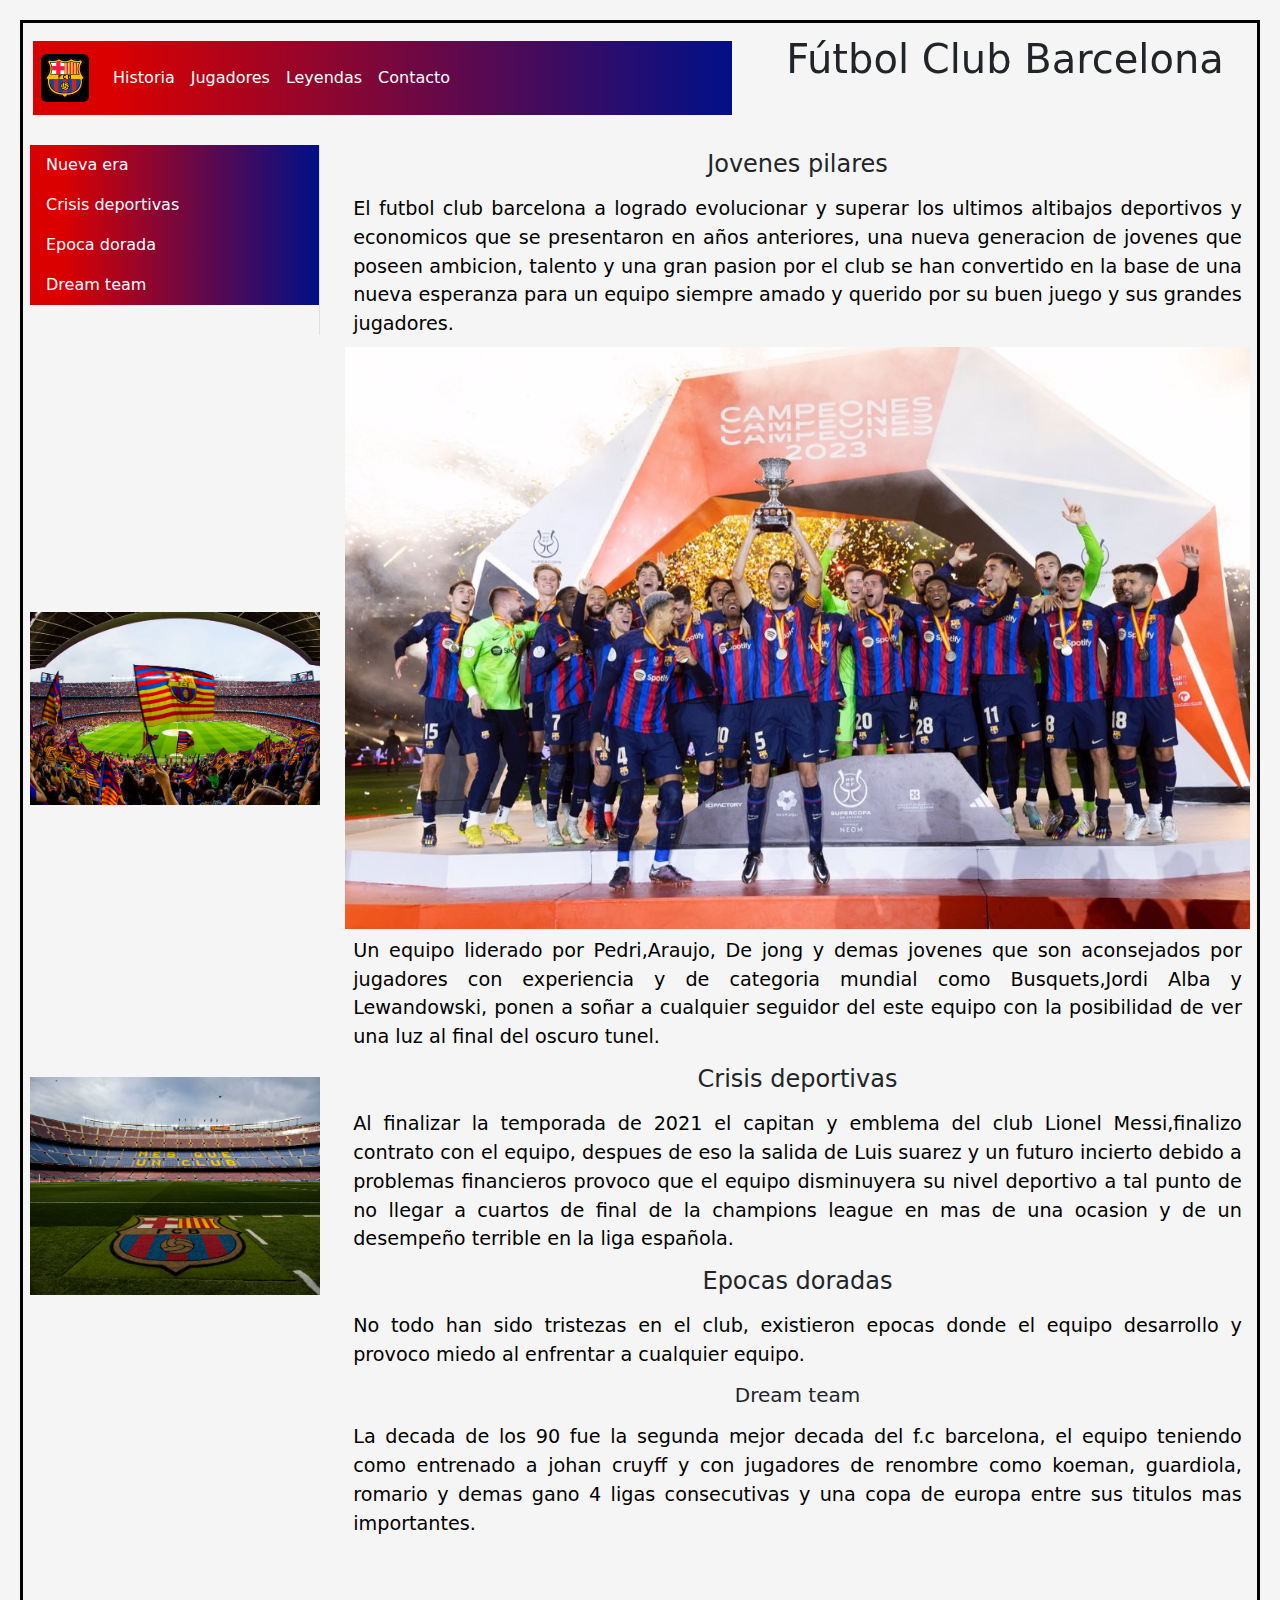
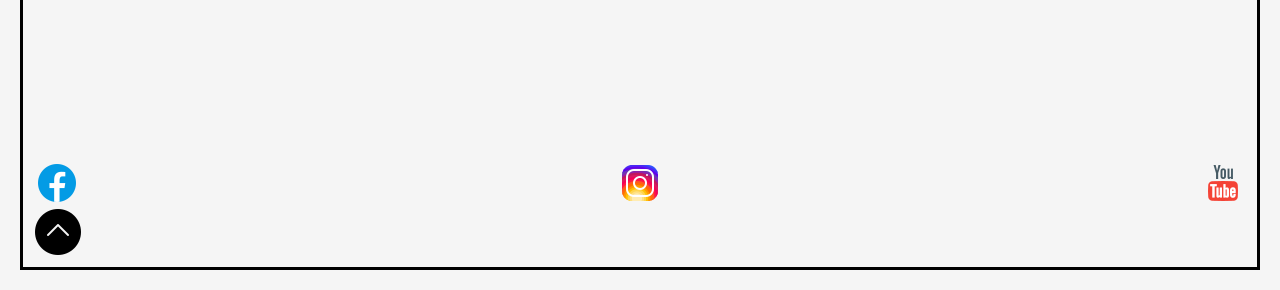
==== commit 324ea25a: "f" ====
--- a/index.html
+++ b/index.html
@@ -67,7 +67,7 @@
         <picture class="campeon" >
           <img src="./img/barcacampeon.jpg" class="img-fluid" alt="barcelona campeon 2023">
         </picture>
-        <p>Un equipo liderado por Pedri,Araujo, De jong y demas jovenes que son aconsejados por jugadores con experiencia y de categoria mundial como Busquets,Jordi Alba y Lewandowski, ponen a soñar a cualquier seguidor de este equipo con la posibilidad de ver una luz al final del oscuro tunel.</p>
+        <p>Un equipo liderado por Pedri,Araujo, De jong y demas jovenes que son aconsejados por jugadores con experiencia y de categoria mundial como Busquets,Jordi Alba y Lewandowski, ponen a soñar a cualquier seguidor del este equipo con la posibilidad de ver una luz al final del oscuro tunel.</p>
       </div>
       <div id="item-2">
         <h4>Crisis deportivas</h4>
